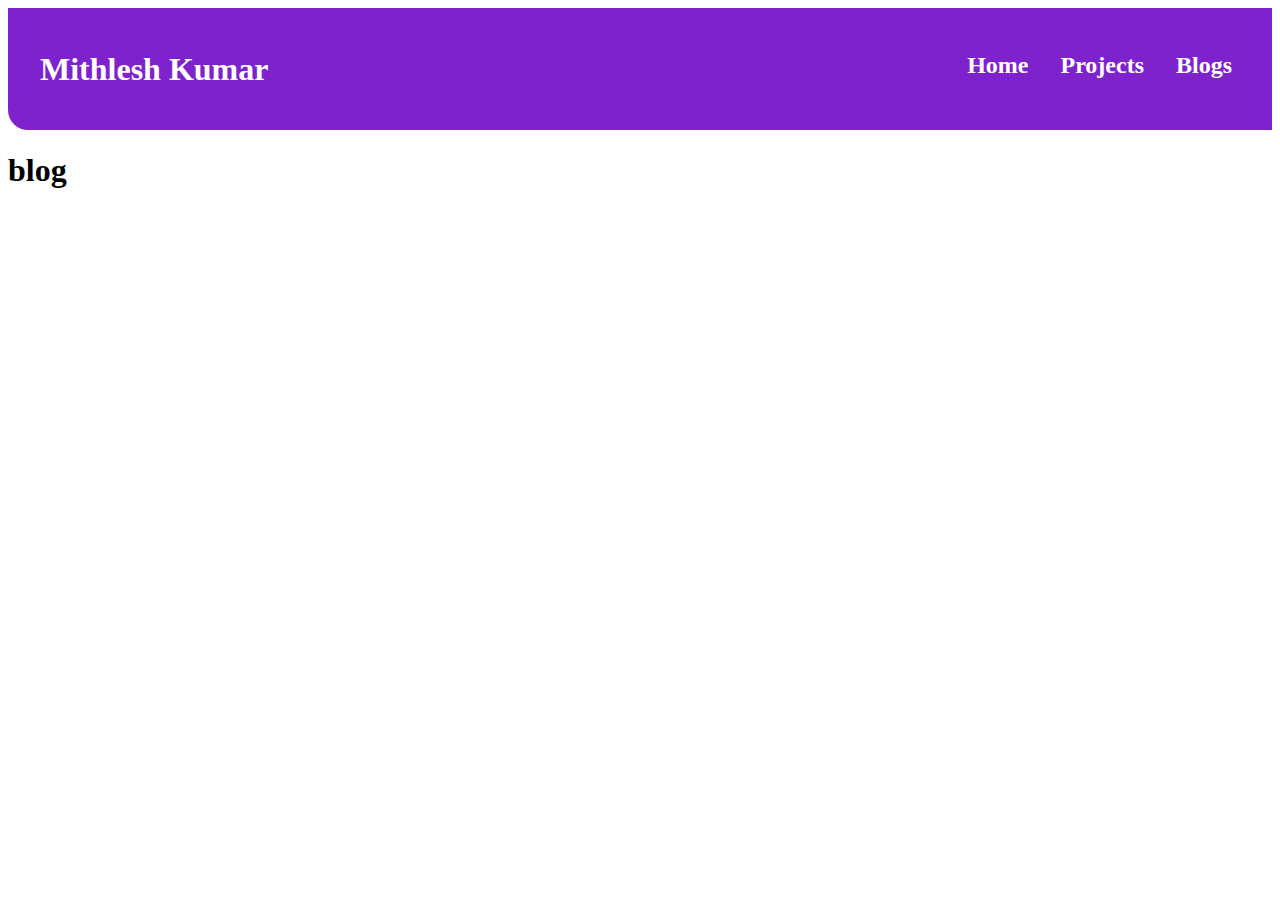
==== blog.html @ 06539269 "updated: adding page" ====
<!DOCTYPE html>
<html lang="en">
<head>
    <meta charset="UTF-8">
    <meta http-equiv="X-UA-Compatible" content="IE=edge">
    <meta name="viewport" content="width=device-width, initial-scale=1.0">
    <title>Document</title>
    <link rel="stylesheet" href="style.css">
</head>
<body>
    <div class="bar">
        <h2 style="padding:1rem ; font-size: 2rem;color:white; margin-left:1rem">Mithlesh Kumar</h2>
        <div class="top-bar">
           <a style="text-decoration: none;" href="index.html"> <h2 style="padding:1rem; color: white;">Home</h2></a>
           <a style="text-decoration: none;" href="projects.html"> <h2 style="padding:1rem;color: white;">Projects</h2></a>
           <a style="text-decoration: none;" href="blog.html"> <h2 style="padding:1rem;color:white">Blogs</h2></a>
        </div>
    </div>
    <h1>blog</h1>
</body>
</html>
---- style.css ----
.bar{
    display:flex;
    background-color: #7e22ce;
  
    border-bottom-left-radius:20px;
}
.top-bar{
      top:1rem;
      right:2rem;
      position: absolute;
    display:flex;
}
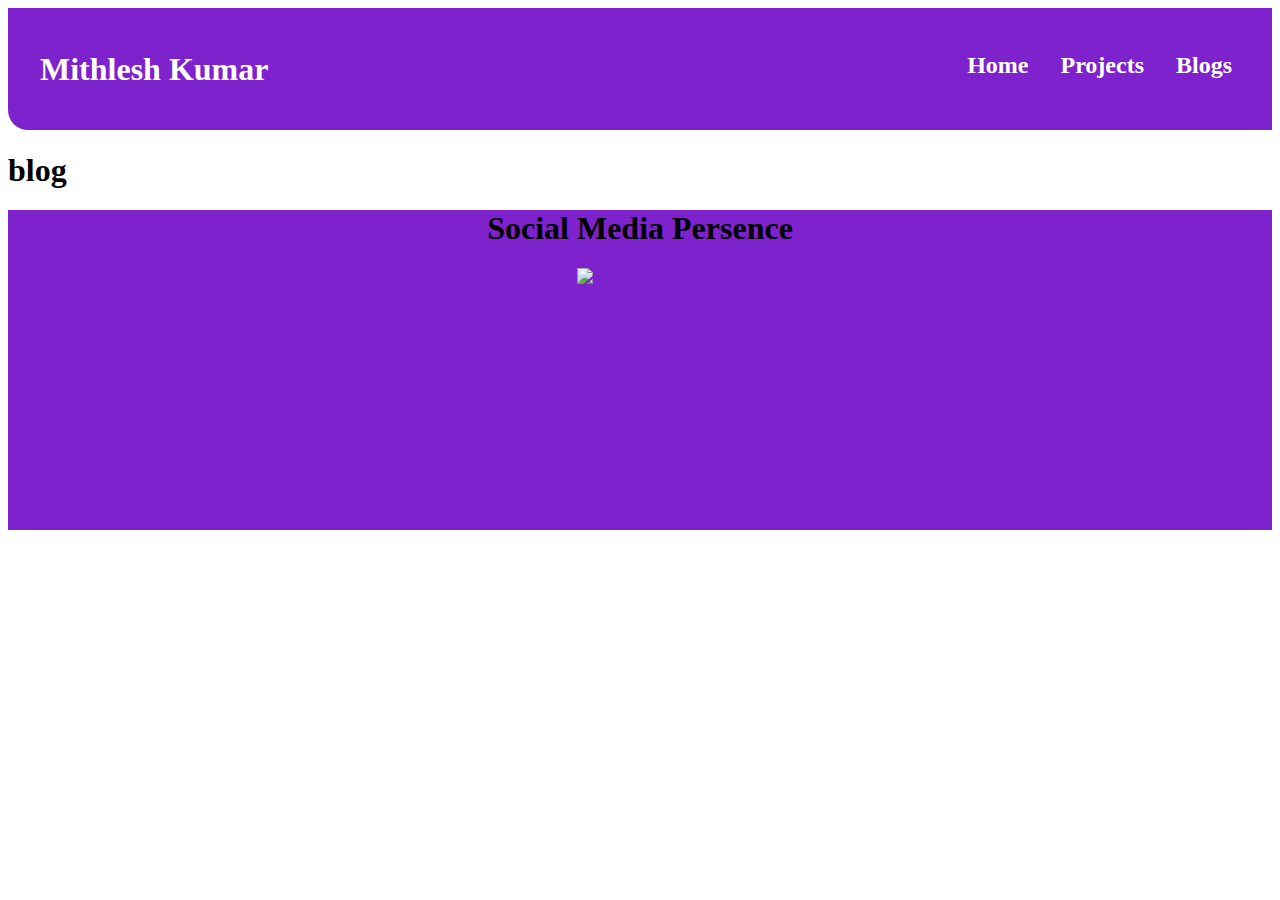
==== commit 0bb1ee80: "updated" ====
--- a/blog.html
+++ b/blog.html
@@ -17,5 +17,13 @@
         </div>
     </div>
     <h1>blog</h1>
+    <div style="background-color:#7e22ce;height:20rem">
+        <h1 style="text-align:center">Social Media Persence</h1>
+        <a href="https://www.linkedin.com/in/mithlesh-kumar-5b3450229">
+            <image style="text-align:center;margin-left:45%"
+                src="https://tse1.mm.bing.net/th?id=OIP.q9s2sSjwz87hMp3bE2WpmwHaHa&pid=Api&rs=1&c=1&qlt=95&w=121&h=121">
+            </image>
+        </a>
+    </div>
 </body>
 </html>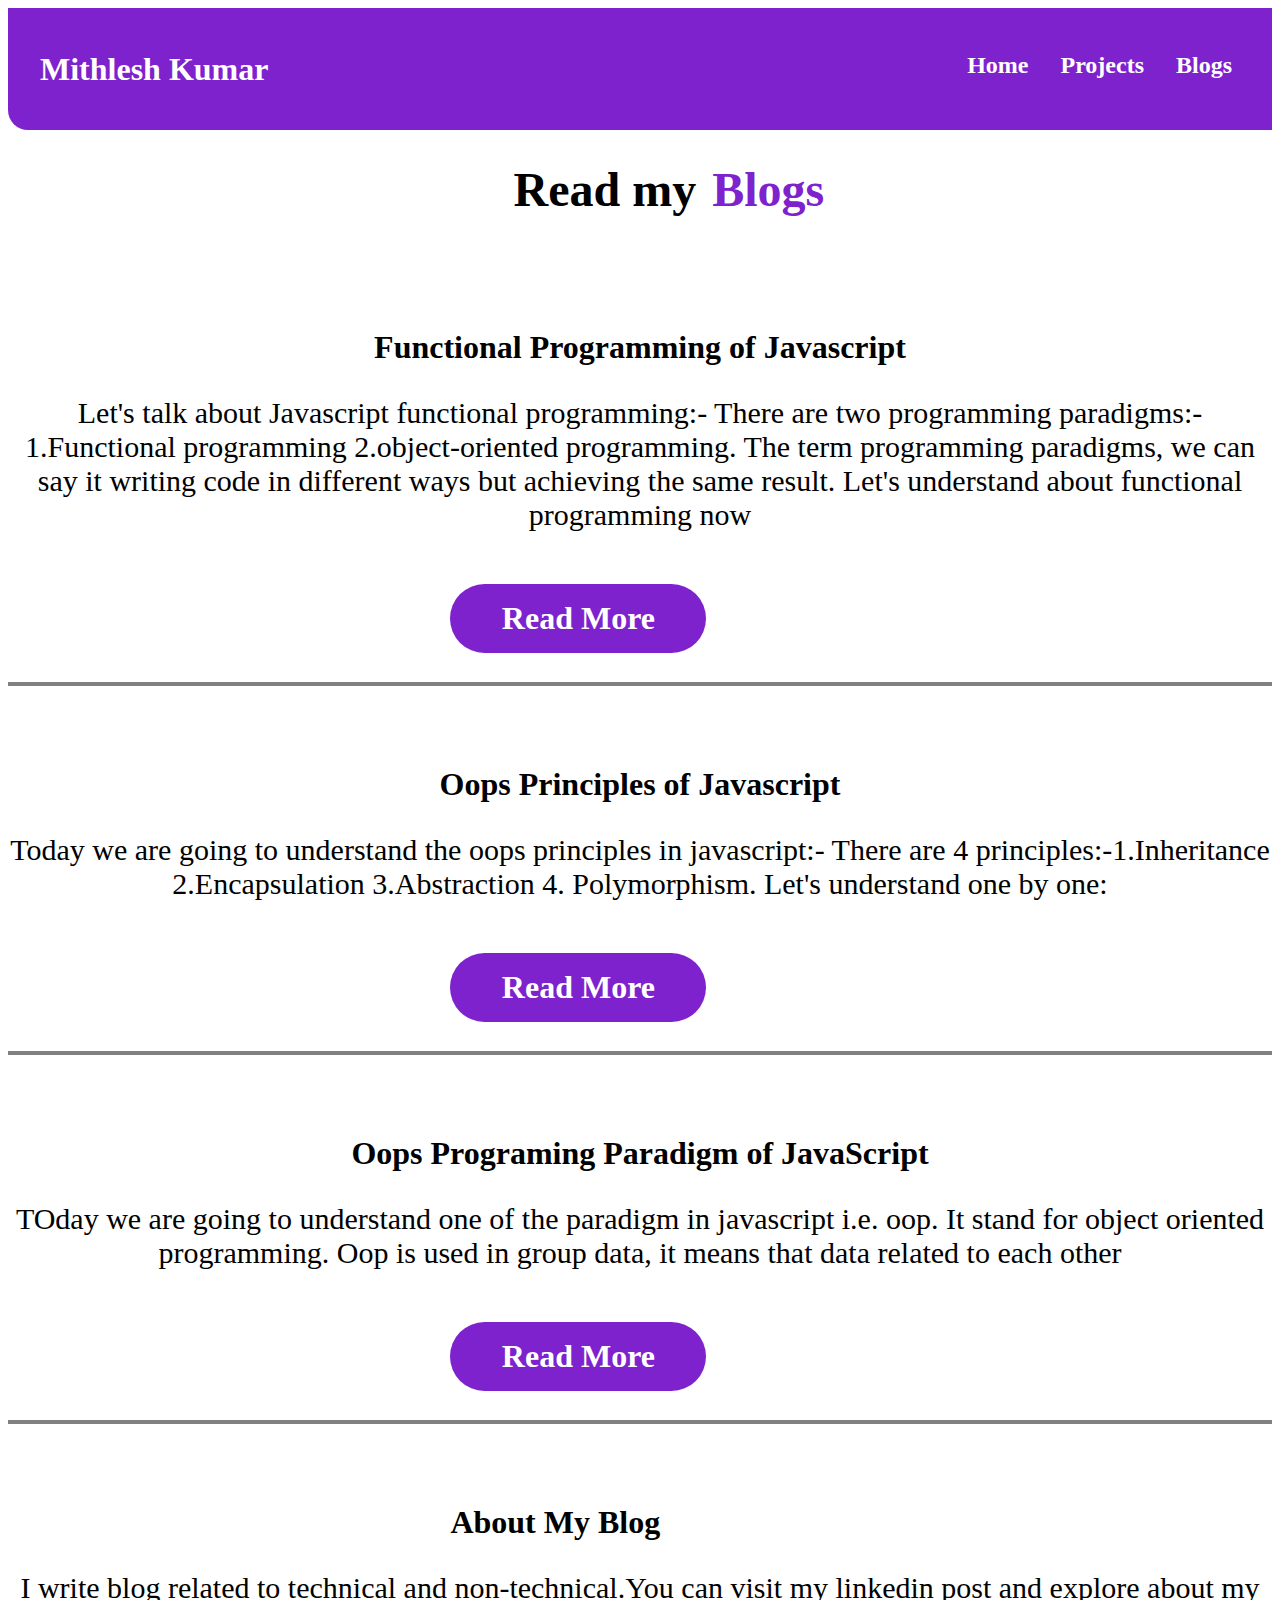
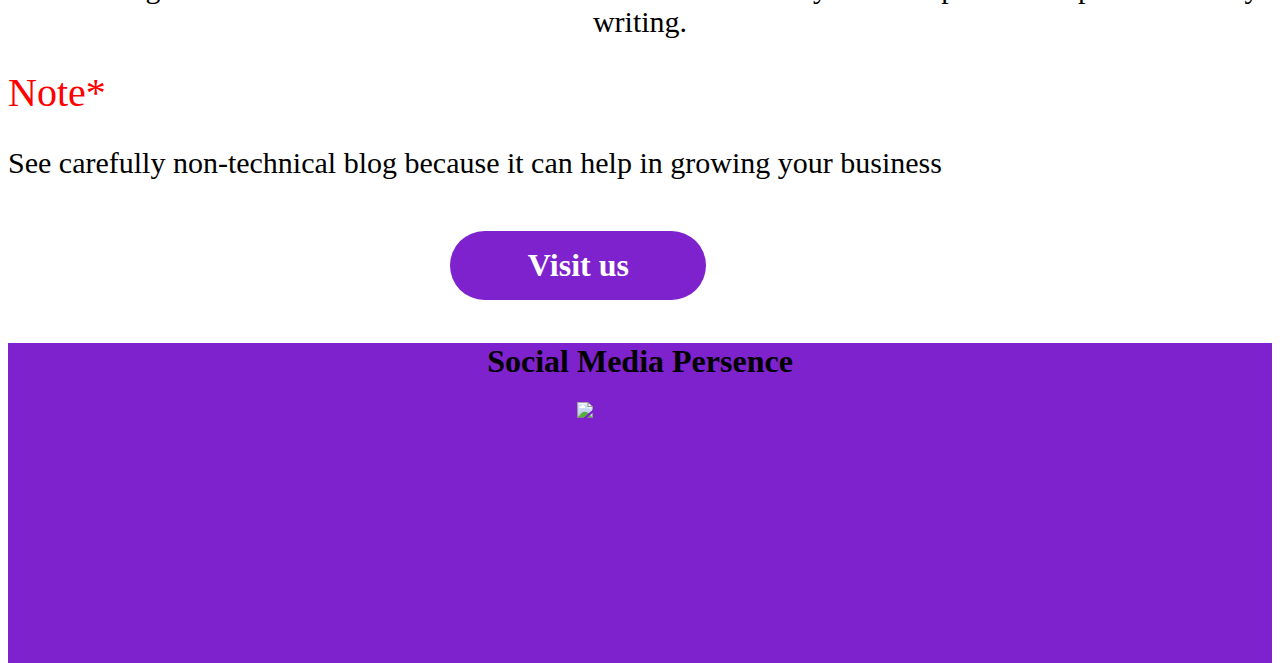
==== commit 386bdeea: "updated" ====
--- a/blog.html
+++ b/blog.html
@@ -4,7 +4,7 @@
     <meta charset="UTF-8">
     <meta http-equiv="X-UA-Compatible" content="IE=edge">
     <meta name="viewport" content="width=device-width, initial-scale=1.0">
-    <title>Document</title>
+    <title>MyPortfolio</title>
     <link rel="stylesheet" href="style.css">
 </head>
 <body>
@@ -13,10 +13,61 @@
         <div class="top-bar">
            <a style="text-decoration: none;" href="index.html"> <h2 style="padding:1rem; color: white;">Home</h2></a>
            <a style="text-decoration: none;" href="projects.html"> <h2 style="padding:1rem;color: white;">Projects</h2></a>
-           <a style="text-decoration: none;" href="blog.html"> <h2 style="padding:1rem;color:white">Blogs</h2></a>
+           <a class="blog" style="text-decoration: none;" href="blog.html"> <h2 style="padding:1rem;color:white">Blogs</h2></a>
         </div>
     </div>
-    <h1>blog</h1>
+    <div style="display:flex;margin-left:40%">
+        <h1 style="font-size:3rem;text-align:center">Read my</h1>
+        <h1 style="margin-left:1rem;font-size:3rem;text-align:center;color:#7e22ce">Blogs</h1>
+    </div>
+   
+    <div>
+        <div style="height:15rem">
+            <h1 style="text-align:center;margin-top: 5rem;">Functional Programming of Javascript</h1>
+            <p style="text-align:center;font-size:30px;">Let's talk about Javascript functional programming:-
+                There are two programming paradigms:- 1.Functional programming 2.object-oriented programming. The term programming paradigms, we can say it writing code in different ways but achieving the same result.
+                Let's understand about functional programming now</p>
+            <div style="display:flex;margin-left:35%">
+                <a style="text-decoration: none;" href="https://www.linkedin.com/posts/mithlesh-kumar-5b3450229_lets-talk-about-javascript-functional-programming-activity-7058211102504927232-F_Bj?utm_source=share&utm_medium=member_desktop">  <h1
+                style="border-radius:35px;text-align:center; background-color:  #7e22ce;color:white;width:14rem;padding:1rem">Read More</h1></a>
+                
+    </div>
+    <hr style="border:2px solid">
+    <div>
+        <div style="height:15rem">
+            <h1 style="text-align:center;margin-top: 5rem;">Oops Principles of Javascript</h1>
+            <p style="text-align:center;font-size:30px;">Today we are going to understand the oops principles in javascript:-
+                There are 4 principles:-1.Inheritance 2.Encapsulation 3.Abstraction 4. Polymorphism.
+                Let's understand one by one:</p>
+            <div style="display:flex;margin-left:35%">
+                <a style="text-decoration: none;" href="https://www.linkedin.com/posts/mithlesh-kumar-5b3450229_today-we-are-going-to-understand-the-oops-activity-7058315048322031616-GG1e?utm_source=share&utm_medium=member_desktop">  <h1
+                style="border-radius:35px;text-align:center; background-color:  #7e22ce;color:white;width:14rem;padding:1rem">Read More</h1></a>
+                
+    </div>
+    <hr style="border:2px solid">
+    <div>
+        <div style="height:15rem">
+            <h1 style="text-align:center;margin-top: 5rem;">Oops Programing Paradigm of JavaScript</h1>
+            <p style="text-align:center;font-size:30px;">TOday we are going to understand one of the paradigm in javascript i.e. oop.
+                It stand for object oriented programming. Oop is used in group data, it means that data related to each other</p>
+            <div style="display:flex;margin-left:35%">
+                <a style="text-decoration: none;" href="https://www.linkedin.com/posts/mithlesh-kumar-5b3450229_today-we-are-going-to-understand-one-of-the-activity-7058318679515480064-1Yal?utm_source=share&utm_medium=member_desktop">  <h1
+                style="border-radius:35px;text-align:center; background-color:  #7e22ce;color:white;width:14rem;padding:1rem">Read More</h1></a>
+                
+    </div>
+    <hr style="border:2px solid">
+    <div>
+        <div style="height:15rem">
+            <h1 style="margin-left:35%;margin-top: 5rem;">About My Blog</h1>
+            <p style="text-align:center;font-size:30px;">I write blog related to technical and non-technical.You can visit my linkedin post and explore about my writing.</p>
+            <div sttyle="display:flex">
+                <span style="color:red;font-size: 40px;">Note*</span><p style="font-size:30px"> See carefully non-technical blog because it can help in growing your business</p>
+            </div>
+            <div style="display:flex;margin-left:35%">
+                <a style="text-decoration: none;" href="https://www.linkedin.com/in/mithlesh-kumar-5b3450229/recent-activity/all/">  <h1
+                style="border-radius:35px;text-align:center; background-color:  #7e22ce;color:white;width:14rem;padding:1rem">Visit us</h1></a>
+                
+    </div>
     <div style="background-color:#7e22ce;height:20rem">
         <h1 style="text-align:center">Social Media Persence</h1>
         <a href="https://www.linkedin.com/in/mithlesh-kumar-5b3450229">
@@ -25,5 +76,6 @@
             </image>
         </a>
     </div>
+    <script src="script.js" type="text/javascript"></script>
 </body>
 </html>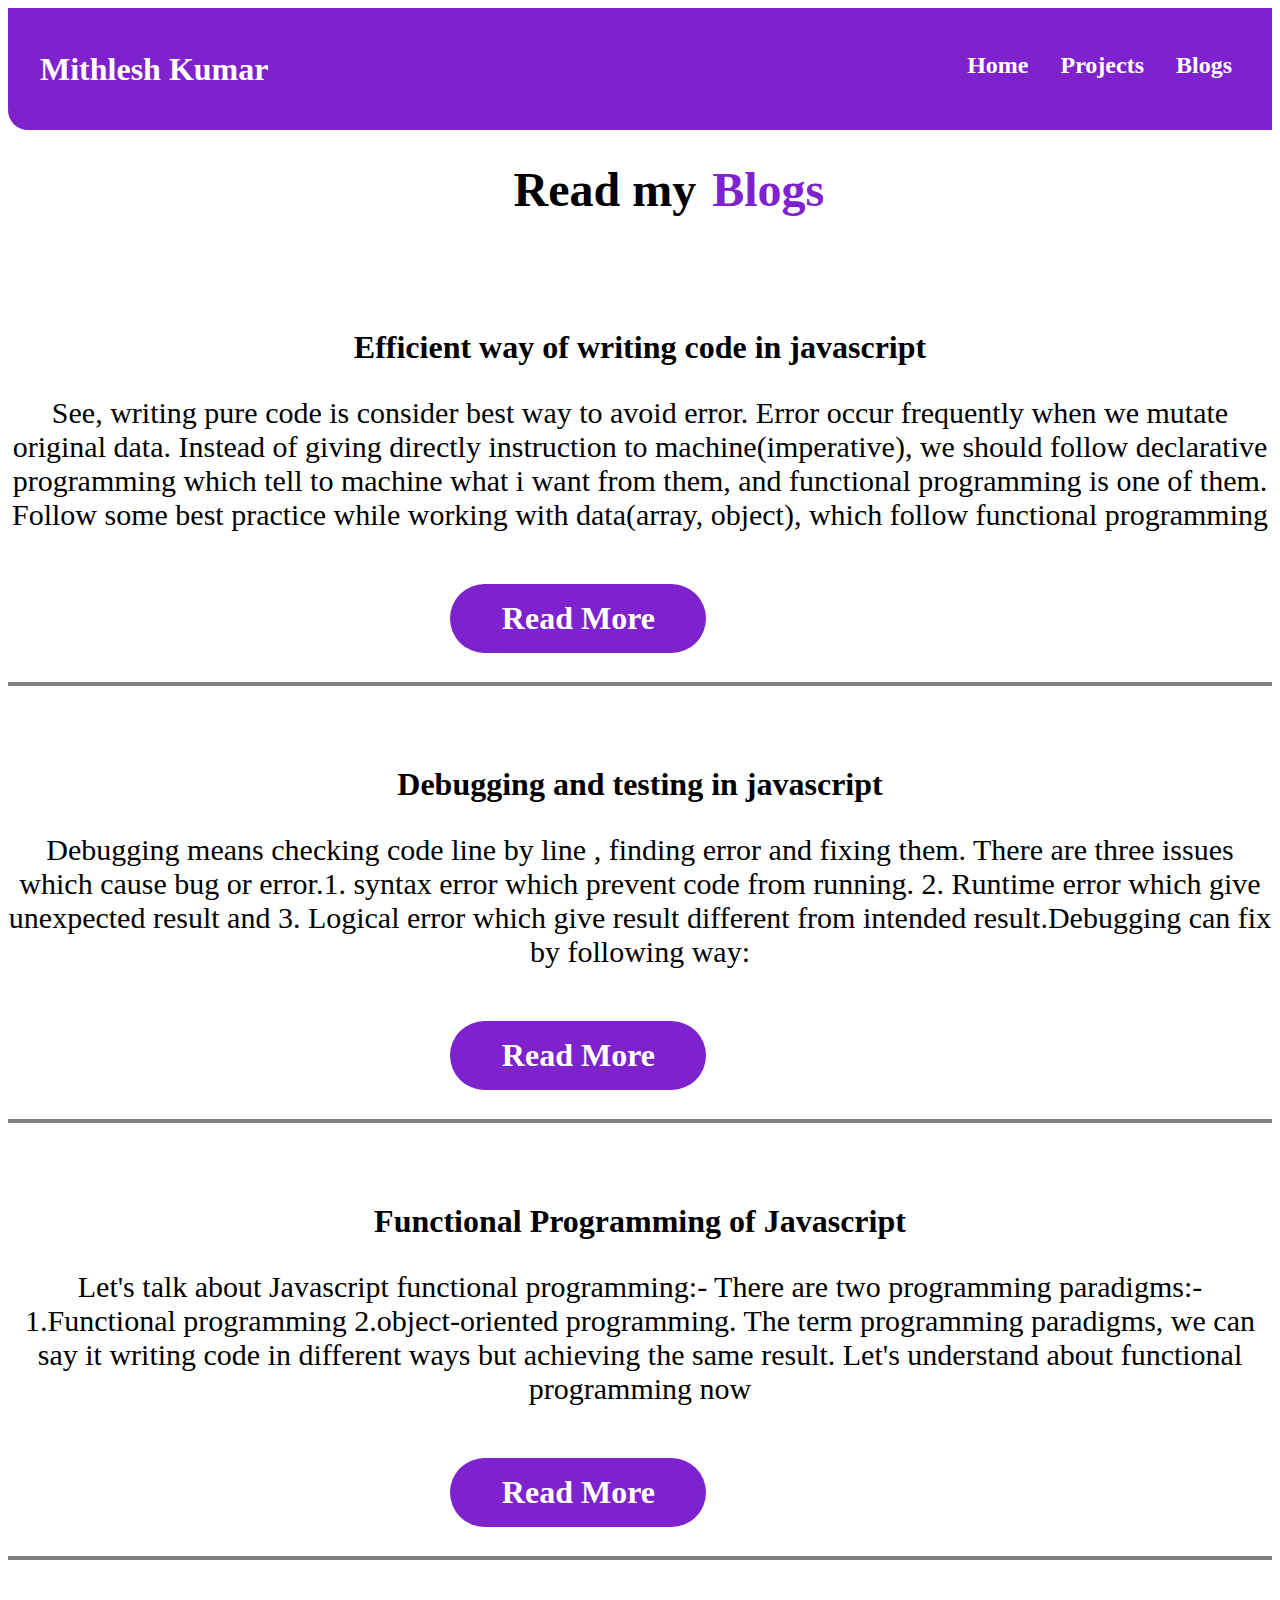
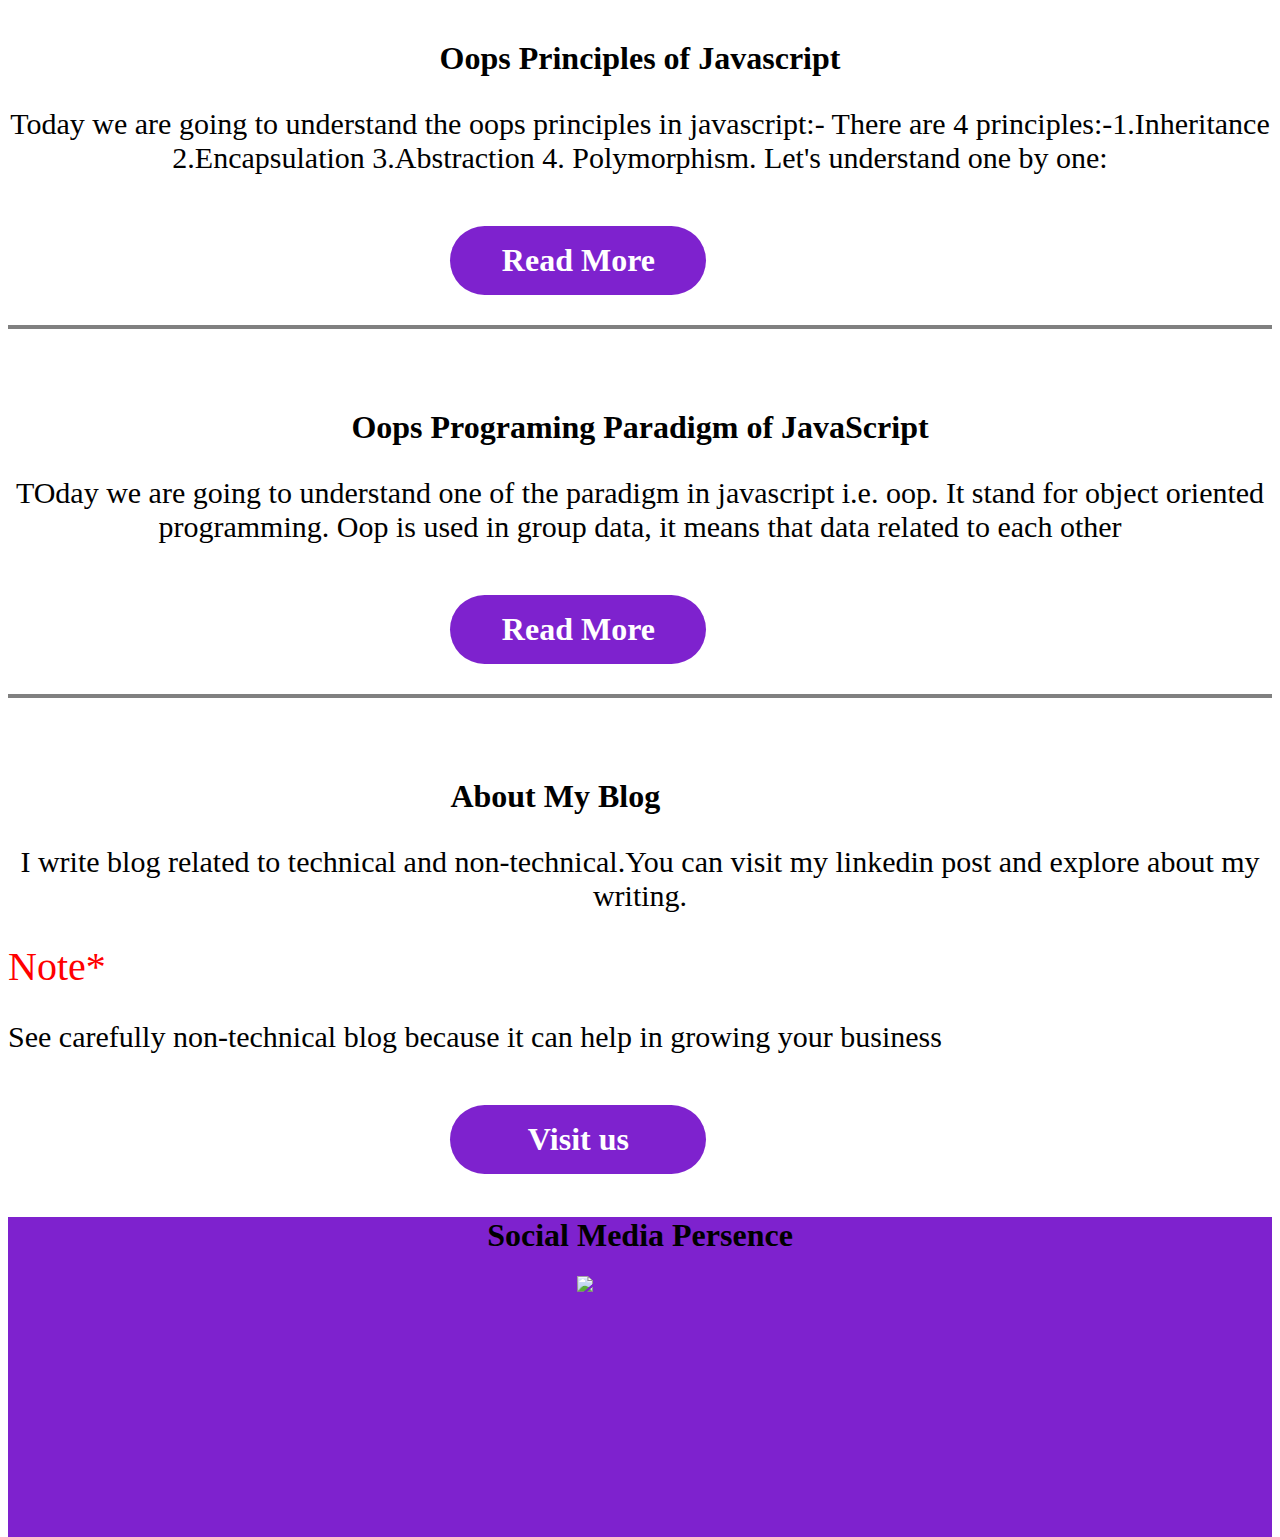
==== commit a556909a: "updated: added blogs" ====
--- a/blog.html
+++ b/blog.html
@@ -20,6 +20,26 @@
         <h1 style="font-size:3rem;text-align:center">Read my</h1>
         <h1 style="margin-left:1rem;font-size:3rem;text-align:center;color:#7e22ce">Blogs</h1>
     </div>
+    <div>
+        <div style="height:15rem">
+            <h1 style="text-align:center;margin-top: 5rem;">Efficient way of writing code in javascript</h1>
+            <p style="text-align:center;font-size:30px;">See, writing pure code is consider best way to avoid error. Error occur frequently when we mutate original data. Instead of giving directly instruction to machine(imperative), we should follow declarative programming which tell to machine what i want from them, and functional programming is one of them. Follow some best practice while working with data(array, object), which follow functional programming</p>
+            <div style="display:flex;margin-left:35%">
+                <a style="text-decoration: none;" href="https://www.linkedin.com/posts/mithlesh-kumar-5b3450229_efficient-activity-7058391655153901568-UO1x?utm_source=share&utm_medium=member_desktop">  <h1
+                style="border-radius:35px;text-align:center; background-color:  #7e22ce;color:white;width:14rem;padding:1rem">Read More</h1></a>
+                
+    </div>
+    <hr style="border:2px solid">
+    <div>
+        <div style="height:15rem">
+            <h1 style="text-align:center;margin-top: 5rem;">Debugging and testing in javascript</h1>
+            <p style="text-align:center;font-size:30px;">Debugging means checking code line by line , finding error and fixing them. There are three issues which cause bug or error.1. syntax error which prevent code from running. 2. Runtime error which give unexpected result and 3. Logical error which give result different from intended result.Debugging can fix by following way:</p>
+            <div style="display:flex;margin-left:35%">
+                <a style="text-decoration: none;" href="https://www.linkedin.com/posts/mithlesh-kumar-5b3450229_debugging-testing-javascript-activity-7058714181075673088-M7ds?utm_source=share&utm_medium=member_desktop">  <h1
+                style="border-radius:35px;text-align:center; background-color:  #7e22ce;color:white;width:14rem;padding:1rem">Read More</h1></a>
+                
+    </div>
+    <hr style="border:2px solid">
    
     <div>
         <div style="height:15rem">
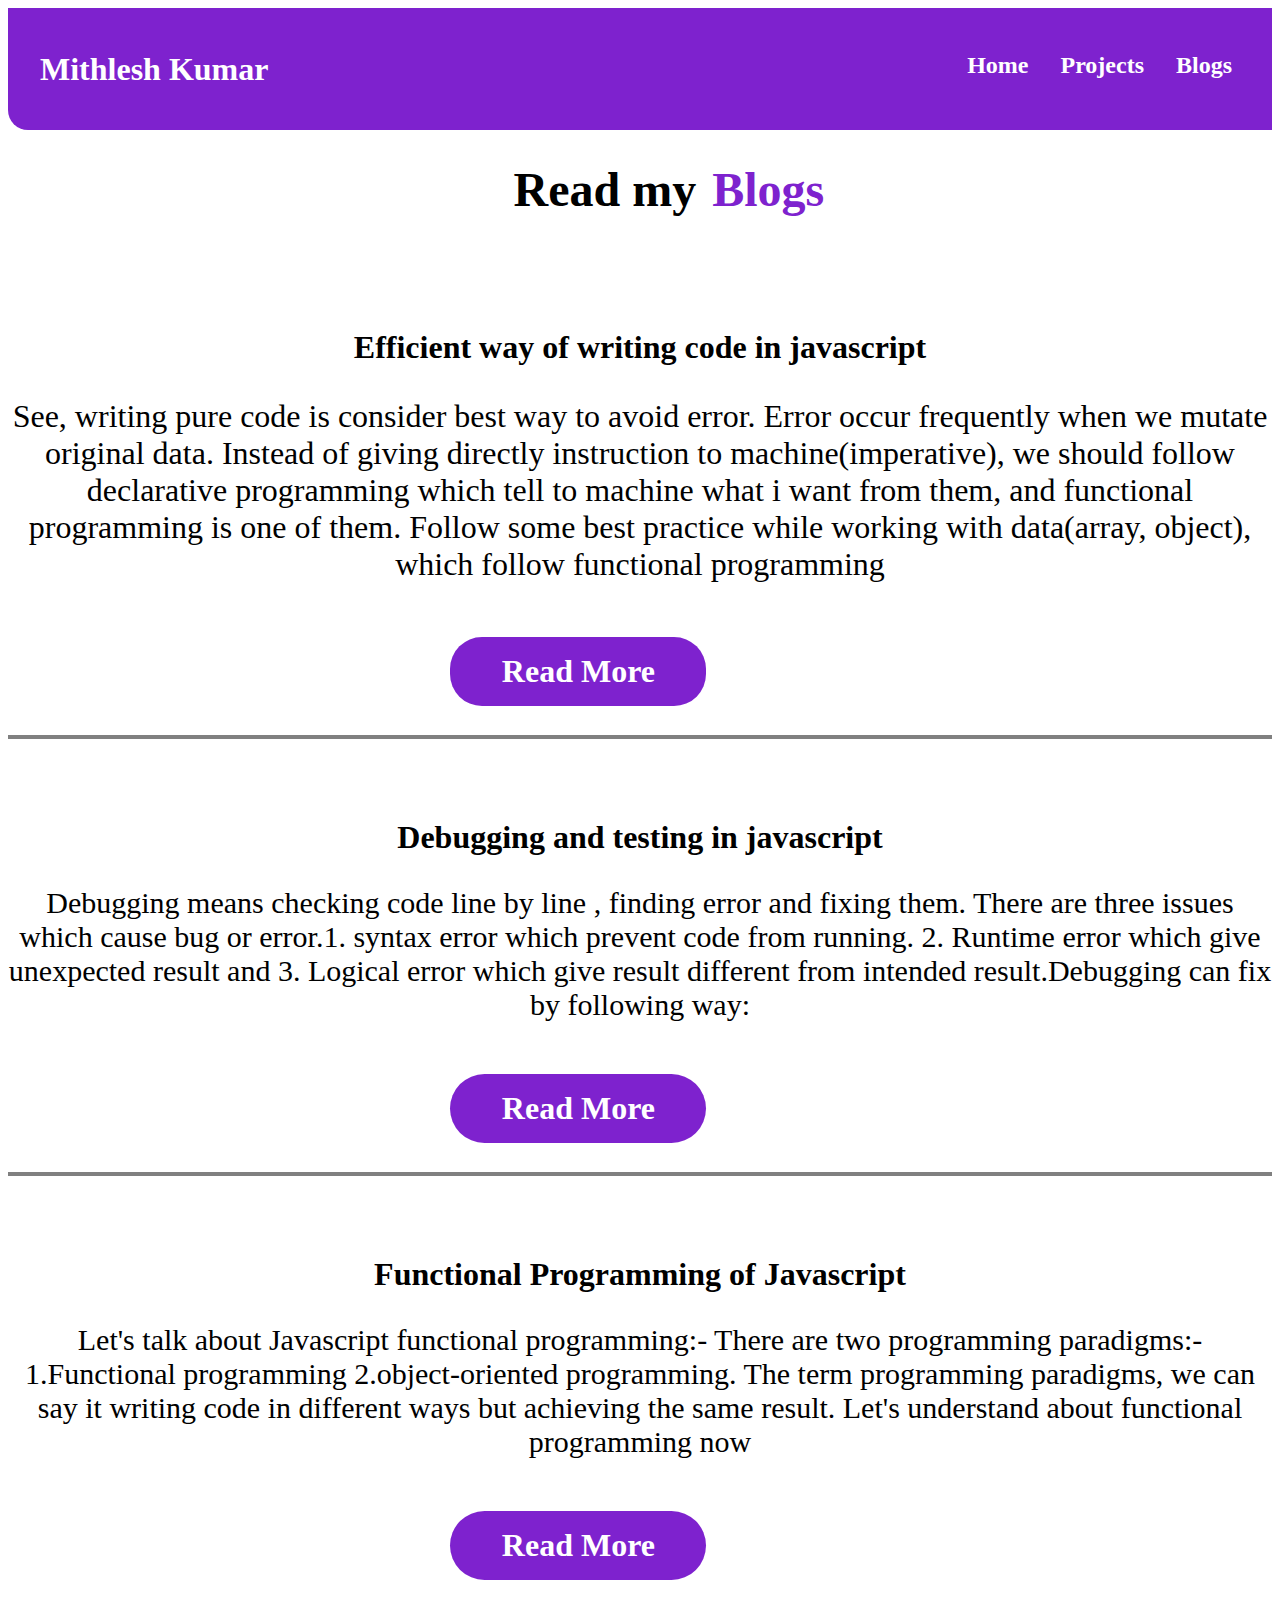
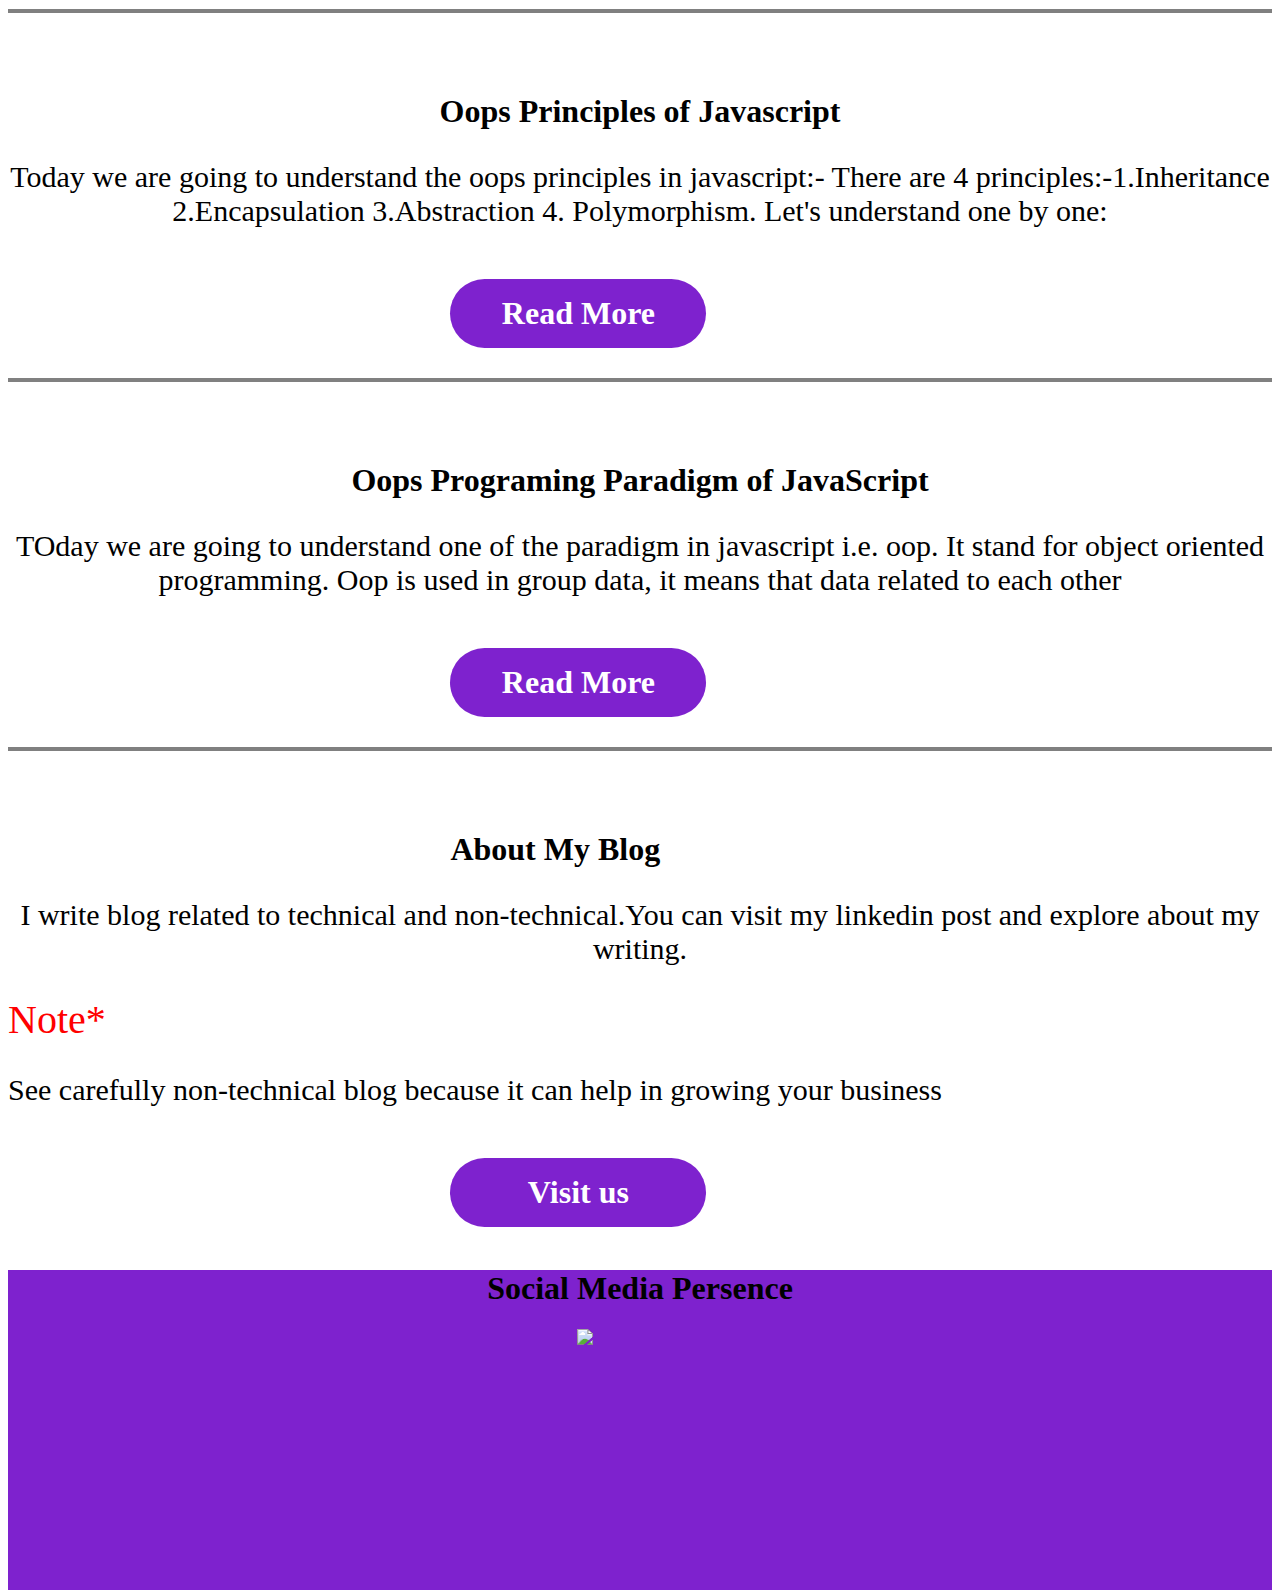
==== commit 2d877d0c: "updated" ====
--- a/blog.html
+++ b/blog.html
@@ -6,9 +6,11 @@
     <meta name="viewport" content="width=device-width, initial-scale=1.0">
     <title>MyPortfolio</title>
     <link rel="stylesheet" href="style.css">
+    
 </head>
 <body>
-    <div class="bar">
+ <div class="responsive">
+    <div  class="bar">
         <h2 style="padding:1rem ; font-size: 2rem;color:white; margin-left:1rem">Mithlesh Kumar</h2>
         <div class="top-bar">
            <a style="text-decoration: none;" href="index.html"> <h2 style="padding:1rem; color: white;">Home</h2></a>
@@ -23,14 +25,14 @@
     <div>
         <div style="height:15rem">
             <h1 style="text-align:center;margin-top: 5rem;">Efficient way of writing code in javascript</h1>
-            <p style="text-align:center;font-size:30px;">See, writing pure code is consider best way to avoid error. Error occur frequently when we mutate original data. Instead of giving directly instruction to machine(imperative), we should follow declarative programming which tell to machine what i want from them, and functional programming is one of them. Follow some best practice while working with data(array, object), which follow functional programming</p>
+            <p style="text-align:center;font-size:2rem;">See, writing pure code is consider best way to avoid error. Error occur frequently when we mutate original data. Instead of giving directly instruction to machine(imperative), we should follow declarative programming which tell to machine what i want from them, and functional programming is one of them. Follow some best practice while working with data(array, object), which follow functional programming</p>
             <div style="display:flex;margin-left:35%">
                 <a style="text-decoration: none;" href="https://www.linkedin.com/posts/mithlesh-kumar-5b3450229_efficient-activity-7058391655153901568-UO1x?utm_source=share&utm_medium=member_desktop">  <h1
-                style="border-radius:35px;text-align:center; background-color:  #7e22ce;color:white;width:14rem;padding:1rem">Read More</h1></a>
+                style="border-radius:2rem;text-align:center; background-color:  #7e22ce;color:white;width:14rem;padding:1rem">Read More</h1></a>
                 
     </div>
     <hr style="border:2px solid">
-    <div>
+    <div class="col-3">
         <div style="height:15rem">
             <h1 style="text-align:center;margin-top: 5rem;">Debugging and testing in javascript</h1>
             <p style="text-align:center;font-size:30px;">Debugging means checking code line by line , finding error and fixing them. There are three issues which cause bug or error.1. syntax error which prevent code from running. 2. Runtime error which give unexpected result and 3. Logical error which give result different from intended result.Debugging can fix by following way:</p>
@@ -41,7 +43,7 @@
     </div>
     <hr style="border:2px solid">
    
-    <div>
+    <div class="col-4">
         <div style="height:15rem">
             <h1 style="text-align:center;margin-top: 5rem;">Functional Programming of Javascript</h1>
             <p style="text-align:center;font-size:30px;">Let's talk about Javascript functional programming:-
@@ -53,7 +55,7 @@
                 
     </div>
     <hr style="border:2px solid">
-    <div>
+    <div class="col-5">
         <div style="height:15rem">
             <h1 style="text-align:center;margin-top: 5rem;">Oops Principles of Javascript</h1>
             <p style="text-align:center;font-size:30px;">Today we are going to understand the oops principles in javascript:-
@@ -65,7 +67,7 @@
                 
     </div>
     <hr style="border:2px solid">
-    <div>
+    <div class="col-6">
         <div style="height:15rem">
             <h1 style="text-align:center;margin-top: 5rem;">Oops Programing Paradigm of JavaScript</h1>
             <p style="text-align:center;font-size:30px;">TOday we are going to understand one of the paradigm in javascript i.e. oop.
@@ -76,7 +78,7 @@
                 
     </div>
     <hr style="border:2px solid">
-    <div>
+    <div class="col-7">
         <div style="height:15rem">
             <h1 style="margin-left:35%;margin-top: 5rem;">About My Blog</h1>
             <p style="text-align:center;font-size:30px;">I write blog related to technical and non-technical.You can visit my linkedin post and explore about my writing.</p>
@@ -88,7 +90,7 @@
                 style="border-radius:35px;text-align:center; background-color:  #7e22ce;color:white;width:14rem;padding:1rem">Visit us</h1></a>
                 
     </div>
-    <div style="background-color:#7e22ce;height:20rem">
+    <div class="col-7" style="background-color:#7e22ce;height:20rem">
         <h1 style="text-align:center">Social Media Persence</h1>
         <a href="https://www.linkedin.com/in/mithlesh-kumar-5b3450229">
             <image style="text-align:center;margin-left:45%"
@@ -96,6 +98,7 @@
             </image>
         </a>
     </div>
+</div>
     <script src="script.js" type="text/javascript"></script>
 </body>
 </html>--- a/style.css
+++ b/style.css
@@ -10,3 +10,29 @@
       position: absolute;
     display:flex;
 }
+html{
+    font-size:16px;
+}
+.col-2{
+    height:10rem;
+}
+@media(max-width:600px){
+    html{
+        font-size:50%;
+    };
+    
+}
+@media(max-width:768px){
+    html{
+        font-size:50%;
+    };
+    
+}
+@media(max-width:992px){
+    html{
+        font-size:50%;
+    };
+    
+}
+
+  
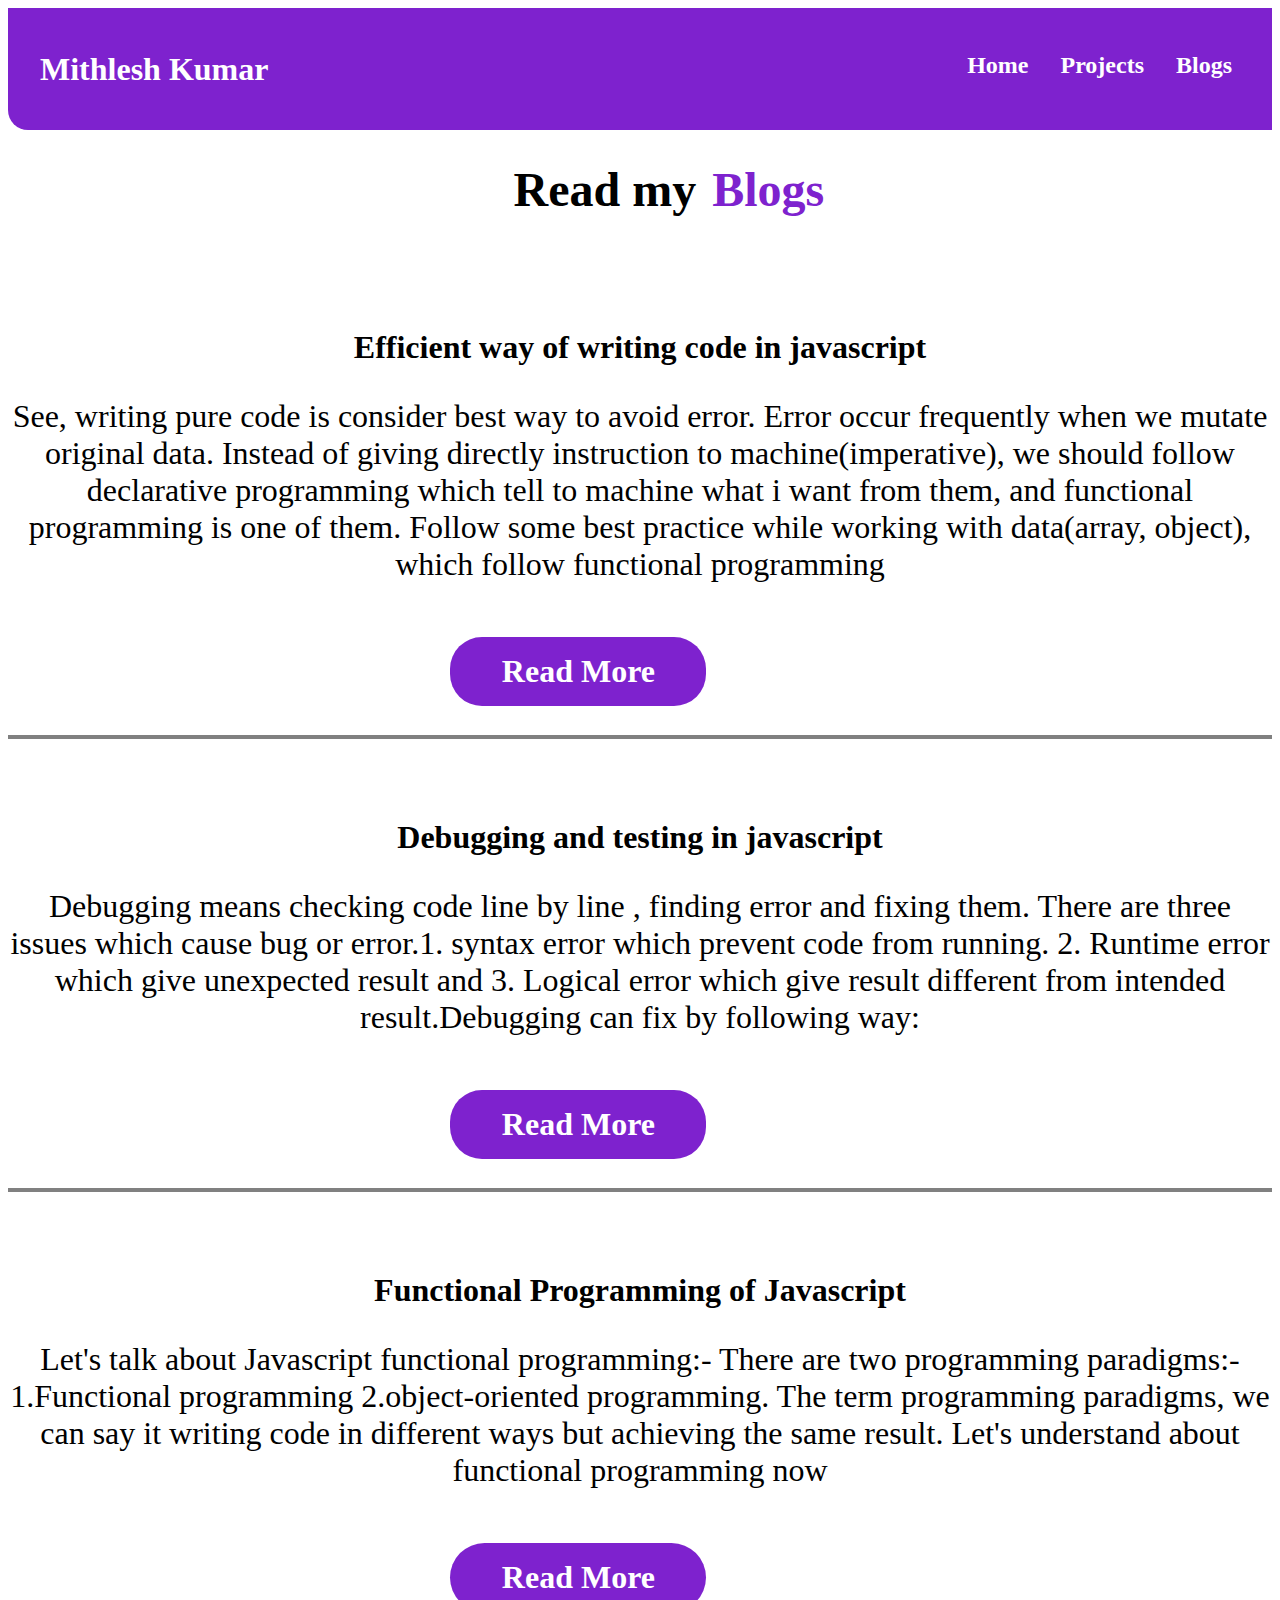
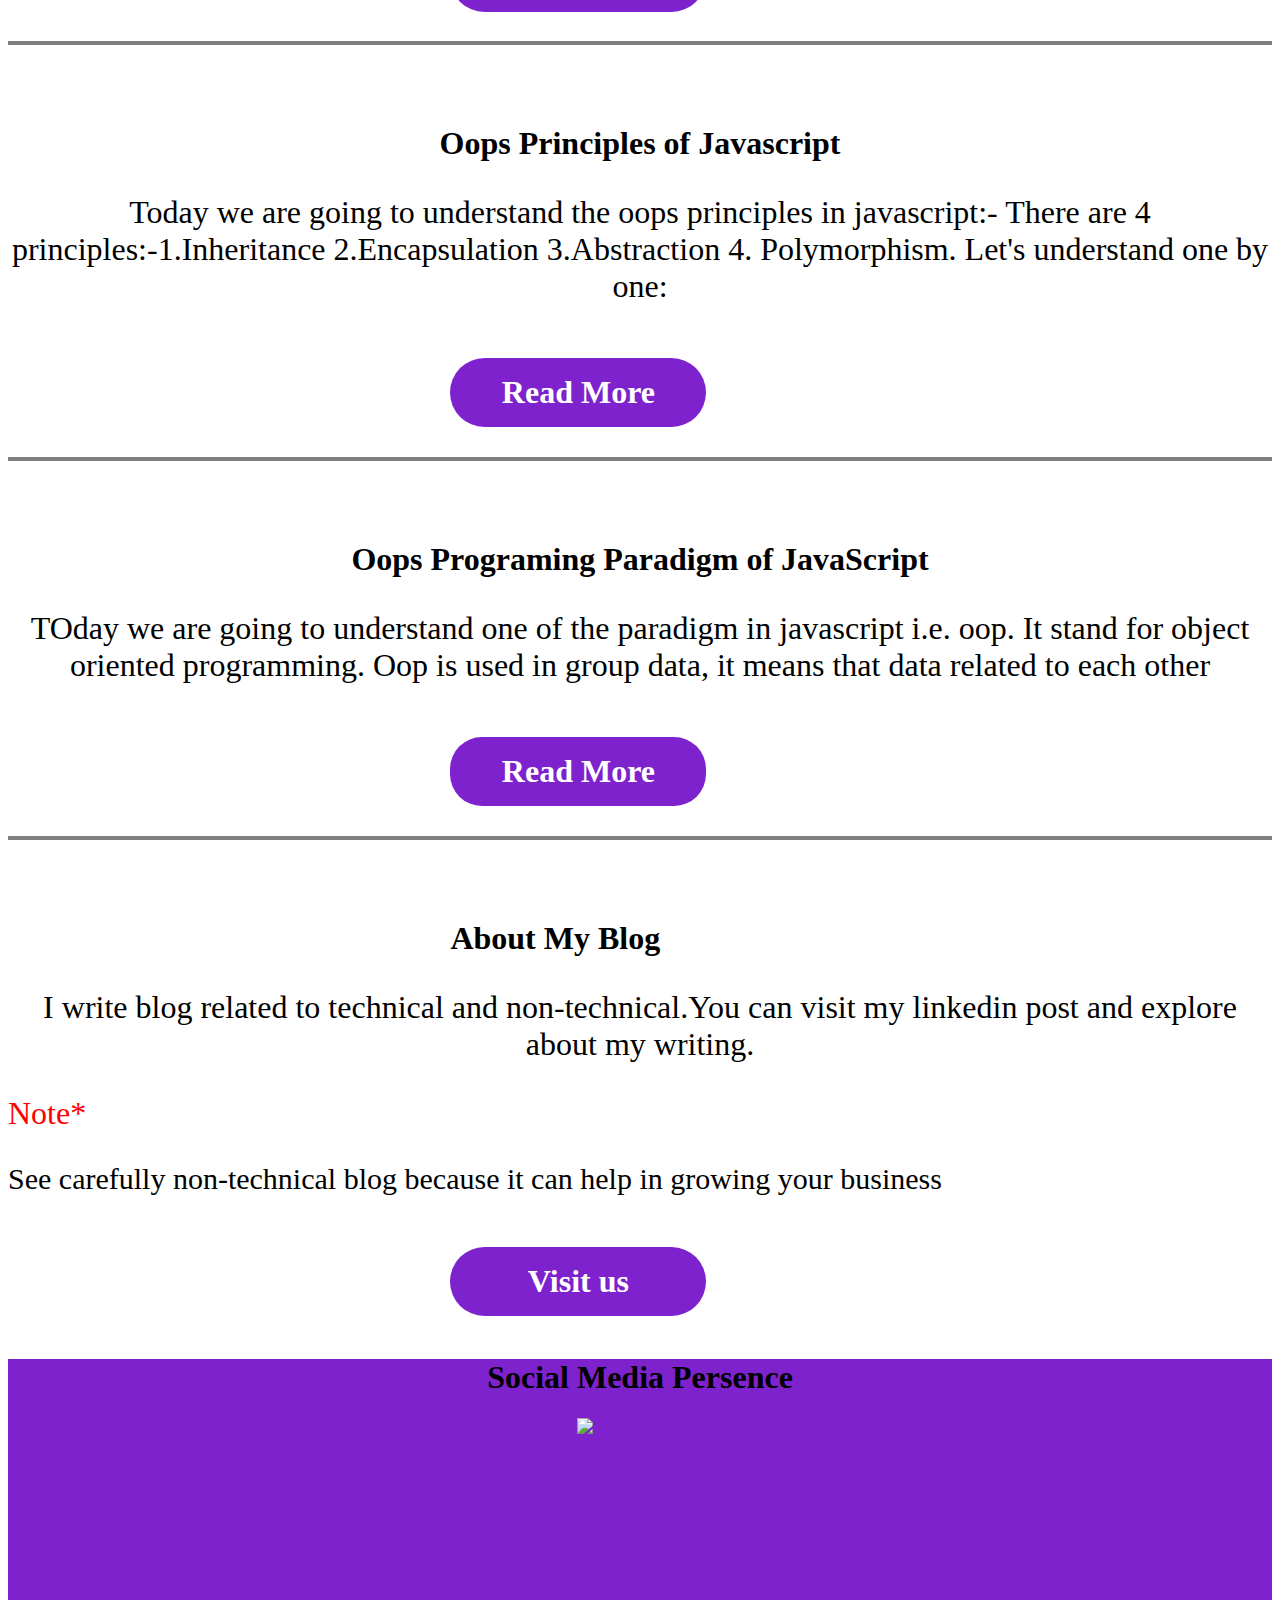
==== commit 1202130c: "updated" ====
--- a/blog.html
+++ b/blog.html
@@ -35,10 +35,10 @@
     <div class="col-3">
         <div style="height:15rem">
             <h1 style="text-align:center;margin-top: 5rem;">Debugging and testing in javascript</h1>
-            <p style="text-align:center;font-size:30px;">Debugging means checking code line by line , finding error and fixing them. There are three issues which cause bug or error.1. syntax error which prevent code from running. 2. Runtime error which give unexpected result and 3. Logical error which give result different from intended result.Debugging can fix by following way:</p>
+            <p style="text-align:center;font-size:2rem;">Debugging means checking code line by line , finding error and fixing them. There are three issues which cause bug or error.1. syntax error which prevent code from running. 2. Runtime error which give unexpected result and 3. Logical error which give result different from intended result.Debugging can fix by following way:</p>
             <div style="display:flex;margin-left:35%">
                 <a style="text-decoration: none;" href="https://www.linkedin.com/posts/mithlesh-kumar-5b3450229_debugging-testing-javascript-activity-7058714181075673088-M7ds?utm_source=share&utm_medium=member_desktop">  <h1
-                style="border-radius:35px;text-align:center; background-color:  #7e22ce;color:white;width:14rem;padding:1rem">Read More</h1></a>
+                style="border-radius:2rem;text-align:center; background-color:  #7e22ce;color:white;width:14rem;padding:1rem">Read More</h1></a>
                 
     </div>
     <hr style="border:2px solid">
@@ -46,7 +46,7 @@
     <div class="col-4">
         <div style="height:15rem">
             <h1 style="text-align:center;margin-top: 5rem;">Functional Programming of Javascript</h1>
-            <p style="text-align:center;font-size:30px;">Let's talk about Javascript functional programming:-
+            <p style="text-align:center;font-size:2rem;">Let's talk about Javascript functional programming:-
                 There are two programming paradigms:- 1.Functional programming 2.object-oriented programming. The term programming paradigms, we can say it writing code in different ways but achieving the same result.
                 Let's understand about functional programming now</p>
             <div style="display:flex;margin-left:35%">
@@ -58,7 +58,7 @@
     <div class="col-5">
         <div style="height:15rem">
             <h1 style="text-align:center;margin-top: 5rem;">Oops Principles of Javascript</h1>
-            <p style="text-align:center;font-size:30px;">Today we are going to understand the oops principles in javascript:-
+            <p style="text-align:center;font-size:2rem;">Today we are going to understand the oops principles in javascript:-
                 There are 4 principles:-1.Inheritance 2.Encapsulation 3.Abstraction 4. Polymorphism.
                 Let's understand one by one:</p>
             <div style="display:flex;margin-left:35%">
@@ -70,20 +70,20 @@
     <div class="col-6">
         <div style="height:15rem">
             <h1 style="text-align:center;margin-top: 5rem;">Oops Programing Paradigm of JavaScript</h1>
-            <p style="text-align:center;font-size:30px;">TOday we are going to understand one of the paradigm in javascript i.e. oop.
+            <p style="text-align:center;font-size:2rem;">TOday we are going to understand one of the paradigm in javascript i.e. oop.
                 It stand for object oriented programming. Oop is used in group data, it means that data related to each other</p>
             <div style="display:flex;margin-left:35%">
                 <a style="text-decoration: none;" href="https://www.linkedin.com/posts/mithlesh-kumar-5b3450229_today-we-are-going-to-understand-one-of-the-activity-7058318679515480064-1Yal?utm_source=share&utm_medium=member_desktop">  <h1
-                style="border-radius:35px;text-align:center; background-color:  #7e22ce;color:white;width:14rem;padding:1rem">Read More</h1></a>
+                style="border-radius:2rem;text-align:center; background-color:  #7e22ce;color:white;width:14rem;padding:1rem">Read More</h1></a>
                 
     </div>
     <hr style="border:2px solid">
     <div class="col-7">
         <div style="height:15rem">
             <h1 style="margin-left:35%;margin-top: 5rem;">About My Blog</h1>
-            <p style="text-align:center;font-size:30px;">I write blog related to technical and non-technical.You can visit my linkedin post and explore about my writing.</p>
+            <p style="text-align:center;font-size:2rem;">I write blog related to technical and non-technical.You can visit my linkedin post and explore about my writing.</p>
             <div sttyle="display:flex">
-                <span style="color:red;font-size: 40px;">Note*</span><p style="font-size:30px"> See carefully non-technical blog because it can help in growing your business</p>
+                <span style="color:red;font-size: 2rem;">Note*</span><p style="font-size:30px"> See carefully non-technical blog because it can help in growing your business</p>
             </div>
             <div style="display:flex;margin-left:35%">
                 <a style="text-decoration: none;" href="https://www.linkedin.com/in/mithlesh-kumar-5b3450229/recent-activity/all/">  <h1
